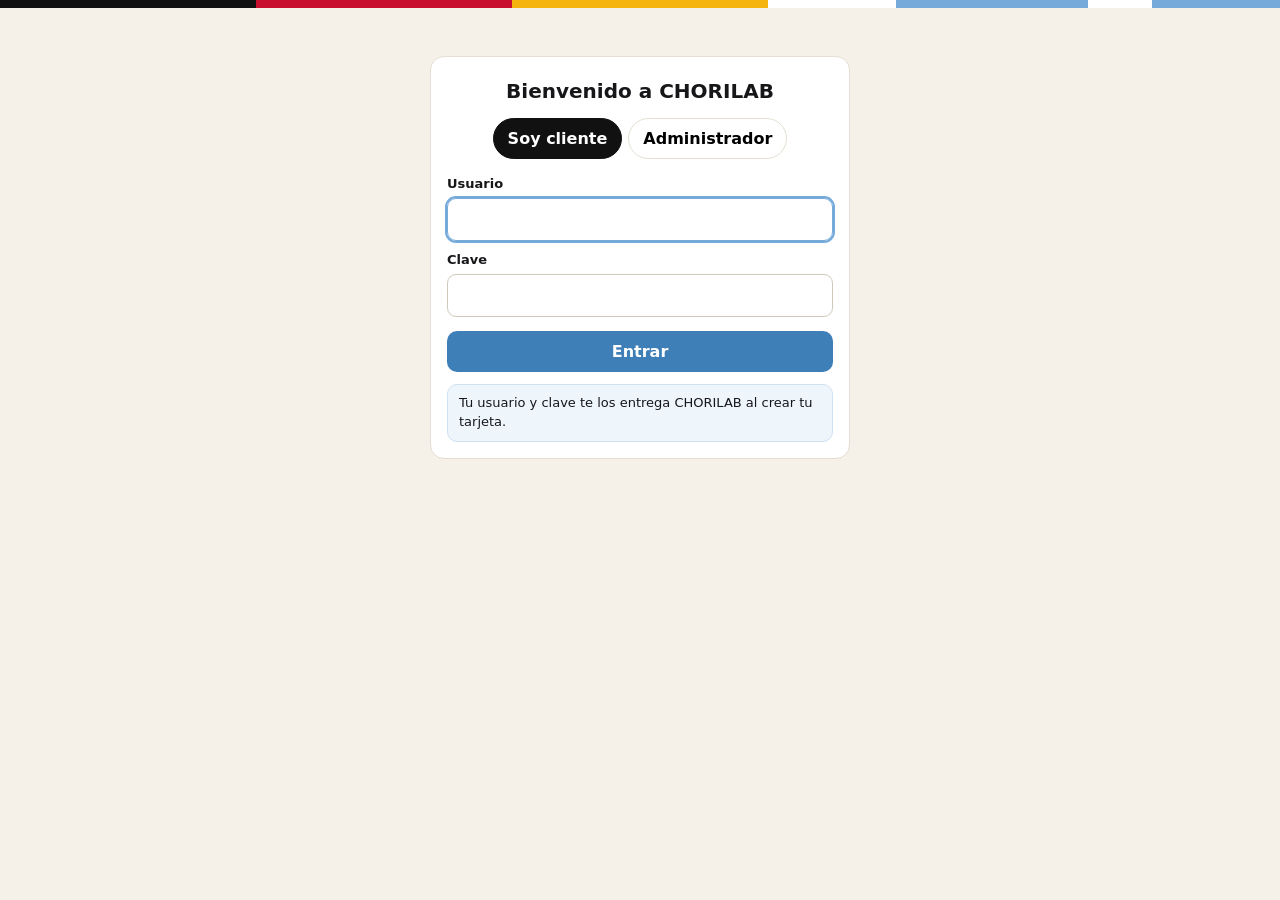
==== index.html @ ae40344a "Add files via upload" ====
<!doctype html>
<html lang="es">
<head>
<meta charset="utf-8">
<meta name="viewport" content="width=device-width,initial-scale=1">
<title>CHORILAB · Tarjetas de regalo</title>
<style>
:root{--ink:#17171a;--bg:#f5f1e8;--paper:#fff;--celeste:#75aadb;--celeste-d:#3f7fb8;--gold:#f6b40e;--red:#c8102e;--black:#111;--ok:#1f8a4c;--muted:#6b6b72;--line:#e4dfd2;--r:14px}
*{box-sizing:border-box}
body{margin:0;font-family:system-ui,-apple-system,"Segoe UI",Roboto,sans-serif;background:var(--bg);color:var(--ink);line-height:1.45}
button,input,select,textarea{font:inherit}
.flag{height:8px;background:linear-gradient(90deg,var(--black) 0 20%,var(--red) 20% 40%,var(--gold) 40% 60%,#fff 60% 70%,var(--celeste) 70% 85%,#fff 85% 90%,var(--celeste) 90%)}
header.top{background:var(--black);color:#fff;display:flex;align-items:center;justify-content:space-between;padding:12px 18px;gap:10px;flex-wrap:wrap}
header.top .brand{font-weight:800;letter-spacing:.06em}
header.top .brand small{display:block;font-weight:500;letter-spacing:0;color:#bbb;font-size:12px}
header.top .who{display:flex;align-items:center;gap:10px;font-size:14px}
main{max-width:1000px;margin:0 auto;padding:18px}
h2{margin:.2em 0 .6em;font-size:20px}h3{margin:.2em 0}
.card{background:var(--paper);border:1px solid var(--line);border-radius:var(--r);padding:16px;margin-bottom:16px}
.grid{display:grid;gap:14px}
.g2{grid-template-columns:repeat(auto-fit,minmax(260px,1fr))}
.g4{grid-template-columns:repeat(auto-fit,minmax(170px,1fr))}
.stat{background:var(--paper);border:1px solid var(--line);border-radius:var(--r);padding:14px}
.stat b{display:block;font-size:22px}.stat span{color:var(--muted);font-size:13px}
.btn{border:0;border-radius:10px;padding:9px 14px;cursor:pointer;font-weight:600;background:var(--black);color:#fff}
.btn:hover{opacity:.88}
.btn.cel{background:var(--celeste-d)}.btn.gold{background:var(--gold);color:#222}.btn.red{background:var(--red)}.btn.ok{background:var(--ok)}
.btn.ghost{background:transparent;color:var(--ink);border:1px solid var(--line)}
.btn.sm{padding:5px 9px;font-size:13px}
.tabs{display:flex;gap:6px;flex-wrap:wrap;margin-bottom:16px}
.tabs button{border:1px solid var(--line);background:var(--paper);padding:8px 14px;border-radius:999px;cursor:pointer;font-weight:600}
.tabs button.on{background:var(--black);color:#fff;border-color:var(--black)}
label{display:block;font-size:13px;font-weight:600;margin:10px 0 4px}
input,select,textarea{width:100%;padding:9px 10px;border:1px solid #cfc9ba;border-radius:9px;background:#fff}
input:focus,select:focus,textarea:focus{outline:2px solid var(--celeste);border-color:var(--celeste)}
.row{display:flex;gap:10px;flex-wrap:wrap;align-items:flex-end}.row>*{flex:1 1 150px}
.row .fit{flex:0 0 auto}
table{width:100%;border-collapse:collapse;font-size:14px}
th,td{text-align:left;padding:8px 6px;border-bottom:1px solid var(--line);vertical-align:middle}
th{font-size:12px;text-transform:uppercase;letter-spacing:.04em;color:var(--muted)}
.tw{overflow-x:auto}
.badge{display:inline-block;padding:2px 9px;border-radius:999px;font-size:12px;font-weight:700}
.b-pendiente{background:#fff1c9;color:#7a5600}.b-confirmada{background:#d7f3e1;color:#146534}
.b-rechazada,.b-anulada{background:#f6d6db;color:#8f0c20}
.b-recharge{background:#dcebf8;color:#235a8a}.b-use{background:#ececec;color:#333}
.pos{color:var(--ok);font-weight:700}.neg{color:var(--red);font-weight:700}
.muted{color:var(--muted);font-size:13px}
.empty{padding:18px;text-align:center;color:var(--muted)}
/* tarjeta */
.gcard{position:relative;border-radius:18px;padding:20px 22px 18px 34px;color:#fff;max-width:420px;min-height:210px;background:radial-gradient(circle at 85% 15%,rgba(246,180,14,.35),transparent 40%),linear-gradient(135deg,#161619,#2b2b31);overflow:hidden;box-shadow:0 10px 26px rgba(0,0,0,.25)}
.gcard:before{content:"";position:absolute;left:0;top:0;bottom:0;width:12px;background:linear-gradient(var(--black) 0 20%,var(--red) 20% 40%,var(--gold) 40% 60%,var(--celeste) 60% 80%,#fff 80%)}
.gcard .t{display:flex;justify-content:space-between;align-items:baseline}
.gcard .t b{letter-spacing:.12em}.gcard .t span{font-size:12px;color:#ccc}
.gcard .bal{font-size:34px;font-weight:800;margin:28px 0 6px}
.gcard .lbl{font-size:11px;color:#bbb;text-transform:uppercase;letter-spacing:.08em}
.gcard .num{font-family:ui-monospace,Menlo,monospace;letter-spacing:.14em;margin-top:14px}
.gcard .nm{margin-top:4px;color:#e6e6e6}
/* login */
.login{max-width:420px;margin:30px auto}
.login .tabs{justify-content:center}
.hint{background:#eef5fb;border:1px solid #cfe2f3;border-radius:10px;padding:9px 11px;font-size:13px;margin-top:12px}
/* modal */
.ov{position:fixed;inset:0;background:rgba(0,0,0,.55);display:flex;align-items:flex-start;justify-content:center;padding:20px;overflow:auto;z-index:20}
.md{background:#fff;border-radius:16px;max-width:560px;width:100%;padding:18px;margin:auto}
.mh{display:flex;justify-content:space-between;align-items:center;margin-bottom:6px}
.x{border:0;background:transparent;font-size:18px;cursor:pointer}
.chips{display:flex;gap:6px;flex-wrap:wrap;margin-top:6px}
.radio{display:flex;gap:10px;flex-wrap:wrap}
.radio label{flex:1 1 140px;border:1px solid #cfc9ba;border-radius:10px;padding:10px;margin:0;cursor:pointer;display:flex;gap:8px;align-items:center;font-weight:600}
.radio input{width:auto}
.prow{display:flex;align-items:center;gap:10px;padding:6px 0;border-bottom:1px dashed var(--line)}
.prow .n{flex:1}.prow input{width:70px}
.total{font-size:20px;font-weight:800;text-align:right;margin-top:10px}
.cat{font-weight:800;margin:12px 0 2px;color:var(--celeste-d);font-size:13px;text-transform:uppercase;letter-spacing:.05em}
#toast{position:fixed;bottom:18px;left:50%;transform:translateX(-50%);background:#111;color:#fff;padding:10px 16px;border-radius:10px;opacity:0;pointer-events:none;transition:.25s;z-index:40;max-width:90%}
#toast.show{opacity:1}
.pend{border-left:6px solid var(--gold)}
@media(max-width:600px){main{padding:12px}.gcard .bal{font-size:28px}}
</style>
</head>
<body>
<div class="flag"></div>
<div id="app"></div>
<div id="modal"></div>
<div id="toast"></div>

<script>
/* ===================== Utilidades ===================== */
const KEY = 'chorilab_giftcards_v1';
const $ = (s, r = document) => r.querySelector(s);
const esc = s => String(s ?? '').replace(/[&<>"']/g, c => ({'&':'&amp;','<':'&lt;','>':'&gt;','"':'&quot;',"'":'&#39;'}[c]));
const COP = n => new Intl.NumberFormat('es-CO', {style:'currency', currency:'COP', maximumFractionDigits:0}).format(n || 0);
const fdate = t => new Date(t).toLocaleString('es-CO', {dateStyle:'medium', timeStyle:'short'});
const uid = () => Math.random().toString(36).slice(2, 10);
const hash = s => { // hash simple (demo, sin servidor)
  let h1 = 0xdeadbeef, h2 = 0x41c6ce57; const t = 'chl|' + s;
  for (let i = 0; i < t.length; i++) { const c = t.charCodeAt(i); h1 = Math.imul(h1 ^ c, 2654435761); h2 = Math.imul(h2 ^ c, 1597334677); }
  h1 = Math.imul(h1 ^ (h1 >>> 16), 2246822507) ^ Math.imul(h2 ^ (h2 >>> 13), 3266489909);
  h2 = Math.imul(h2 ^ (h2 >>> 16), 2246822507) ^ Math.imul(h1 ^ (h1 >>> 13), 3266489909);
  return (4294967296 * (2097151 & h2) + (h1 >>> 0)).toString(36);
};
function toast(m) { const t = $('#toast'); t.textContent = m; t.classList.add('show'); clearTimeout(toast.t); toast.t = setTimeout(() => t.classList.remove('show'), 2800); }

/* ===================== Datos ===================== */
const defaults = () => ({
  settings: {
    admin: {user:'admin', pass: hash('admin123')},
    bank: 'Transferencia a Nequi / Bancolombia: (escribe aquí tus datos de pago)',
    cash: 'Pago en efectivo directamente en CHORILAB.'
  },
  products: [
    {id:'c4', cat:'Combos para la casa', name:'Choripán x4', price:30000},
    {id:'c6', cat:'Combos para la casa', name:'Choripán x6', price:45000},
    {id:'r1', cat:'Combos en el restaurante', name:'Combo Personal', price:18000},
    {id:'r2', cat:'Combos en el restaurante', name:'Combo Pareja', price:34000},
    {id:'r3', cat:'Combos en el restaurante', name:'Combo Trío', price:48000},
    {id:'r4', cat:'Combos en el restaurante', name:'Combo Parche', price:80000},
    {id:'r5', cat:'Combos en el restaurante', name:'Combo Familiar', price:110000},
    {id:'b1', cat:'Bebidas', name:'Gaseosa', price:5000},
    {id:'b2', cat:'Bebidas', name:'Jugo natural', price:7000},
    {id:'b3', cat:'Bebidas', name:'Cerveza', price:8000}
  ],
  clients: [],
  tx: []
});
let db;
function load() { try { db = JSON.parse(localStorage.getItem(KEY)) || defaults(); } catch (e) { db = defaults(); } }
function save() { try { localStorage.setItem(KEY, JSON.stringify(db)); } catch (e) { toast('No se pudo guardar en este navegador'); } }
load();

const ui = { session: null, loginRole: 'client', tab: 'resumen', filter: 'todas', q: '' };
try { ui.session = JSON.parse(sessionStorage.getItem('chorilab_sess')); } catch (e) {}

/* ===================== Lógica ===================== */
const client = id => db.clients.find(c => c.id === id);
const balance = id => db.tx.filter(t => t.clientId === id && t.status === 'confirmada').reduce((s, t) => s + (t.type === 'recharge' ? t.amount : -t.amount), 0);
const reserved = id => db.tx.filter(t => t.clientId === id && t.status === 'pendiente' && t.type === 'use').reduce((s, t) => s + t.amount, 0);
const pending = id => db.tx.filter(t => t.clientId === id && t.status === 'pendiente');
const methodName = m => m === 'transferencia' ? 'Transferencia' : m === 'efectivo' ? 'Efectivo' : '—';
function newCardNo() {
  let n; do { n = 'CHOR-' + [0,1,2].map(() => String(Math.floor(Math.random() * 10000)).padStart(4, '0')).join('-'); } while (db.clients.some(c => c.cardNo === n));
  return n;
}

/* ===================== Vistas ===================== */
function render() {
  const s = ui.session;
  if (s && s.role === 'client' && !client(s.id)) { ui.session = null; sessionStorage.removeItem('chorilab_sess'); }
  const v = !ui.session ? loginView() : ui.session.role === 'admin' ? adminView() : clientView();
  $('#app').innerHTML = v;
}

function topbar(label) {
  return `<header class="top"><div class="brand">🌭 CHORILAB<small>Tarjetas de regalo</small></div>
  <div class="who"><span>${esc(label)}</span><button class="btn ghost sm" style="color:#fff;border-color:#555" data-act="logout">Salir</button></div></header>`;
}

function loginView() {
  const r = ui.loginRole;
  return `<main><div class="login card">
    <h2 style="text-align:center">Bienvenido a CHORILAB</h2>
    <div class="tabs"><button class="${r==='client'?'on':''}" data-act="loginrole" data-v="client">Soy cliente</button>
    <button class="${r==='admin'?'on':''}" data-act="loginrole" data-v="admin">Administrador</button></div>
    <form data-form="login">
      <label>Usuario</label><input name="user" autocomplete="username" required autofocus>
      <label>Clave</label><input name="pass" type="password" autocomplete="current-password" required>
      <button class="btn cel" style="width:100%;margin-top:14px">Entrar</button>
    </form>
    <div class="hint">${r==='admin'
      ? 'Primer uso: usuario <b>admin</b> · clave <b>admin123</b>. Cámbiala en Ajustes.'
      : 'Tu usuario y clave te los entrega CHORILAB al crear tu tarjeta.'}</div>
  </div></main>`;
}

/* ---------- Admin ---------- */
function adminView() {
  const tabs = [['resumen','Resumen'],['clientes','Clientes'],['movimientos','Movimientos'],['productos','Productos'],['ajustes','Ajustes']];
  let body = '';
  if (ui.tab === 'resumen') body = adminResumen();
  if (ui.tab === 'clientes') body = adminClientes();
  if (ui.tab === 'movimientos') body = adminMov();
  if (ui.tab === 'productos') body = adminProductos();
  if (ui.tab === 'ajustes') body = adminAjustes();
  return topbar('Administrador') + `<main>
    <div class="tabs">${tabs.map(([k, l]) => `<button class="${ui.tab===k?'on':''}" data-act="tab" data-v="${k}">${l}</button>`).join('')}</div>${body}</main>`;
}

function adminResumen() {
  const conf = db.tx.filter(t => t.status === 'confirmada');
  const rec = conf.filter(t => t.type === 'recharge').reduce((s, t) => s + t.amount, 0);
  const use = conf.filter(t => t.type === 'use').reduce((s, t) => s + t.amount, 0);
  const pend = db.tx.filter(t => t.status === 'pendiente').length;
  const tr = conf.filter(t => t.type === 'recharge' && t.method === 'transferencia').reduce((s, t) => s + t.amount, 0);
  const ef = rec - tr;
  const latest = [...db.tx].sort((a, b) => b.created - a.created).slice(0, 6);
  return `<div class="grid g4" style="margin-bottom:16px">
    <div class="stat"><span>Clientes</span><b>${db.clients.length}</b></div>
    <div class="stat"><span>Saldo total en tarjetas</span><b>${COP(rec - use)}</b></div>
    <div class="stat"><span>Recargas confirmadas</span><b>${COP(rec)}</b><span>Transf. ${COP(tr)} · Efectivo ${COP(ef)}</span></div>
    <div class="stat"><span>Consumos confirmados</span><b>${COP(use)}</b></div>
    <div class="stat"><span>Esperando confirmación</span><b>${pend}</b></div></div>
    <div class="card"><h3>Últimos movimientos</h3>${txTable(latest, 'admin')}</div>`;
}

function adminClientes() {
  const q = ui.q.toLowerCase();
  const list = db.clients.filter(c => !q || (c.name + c.user + c.phone + c.cardNo).toLowerCase().includes(q));
  return `<div class="card"><h3>Crear cliente</h3>
    <form data-form="newclient"><div class="row">
      <div><label>Nombre completo</label><input name="name" required></div>
      <div><label>Teléfono</label><input name="phone" inputmode="tel"></div></div>
      <div class="row"><div><label>Usuario</label><input name="user" required autocomplete="off"></div>
      <div><label>Clave inicial (mín. 4)</label><input name="pass" required minlength="4" autocomplete="off"></div>
      <div class="fit"><button class="btn gold">Crear tarjeta</button></div></div></form></div>
    <div class="card"><div class="row" style="margin-bottom:8px"><h3 style="flex:2">Clientes (${list.length})</h3>
      <input data-search placeholder="Buscar por nombre, usuario o tarjeta" value="${esc(ui.q)}"></div>
      ${list.length ? `<div class="tw"><table><thead><tr><th>Cliente</th><th>Tarjeta</th><th>Saldo</th><th>Pend.</th><th></th></tr></thead><tbody>
      ${list.map(c => `<tr><td><b>${esc(c.name)}</b><br><span class="muted">@${esc(c.user)} ${c.phone ? '· ' + esc(c.phone) : ''}</span></td>
        <td class="muted">${c.cardNo}</td><td><b>${COP(balance(c.id))}</b></td><td>${pending(c.id).length}</td>
        <td style="white-space:nowrap"><button class="btn sm ok" data-act="recharge" data-id="${c.id}">Recargar</button>
        <button class="btn sm cel" data-act="use" data-id="${c.id}">Consumo</button>
        <button class="btn sm ghost" data-act="detail" data-id="${c.id}">Ver</button>
        <button class="btn sm ghost" data-act="delclient" data-id="${c.id}">🗑</button></td></tr>`).join('')}
      </tbody></table></div>` : '<div class="empty">Aún no hay clientes.</div>'}</div>`;
}

function adminMov() {
  const list = db.tx.filter(t => ui.filter === 'todas' || t.status === ui.filter).sort((a, b) => b.created - a.created);
  return `<div class="card"><div class="row" style="margin-bottom:8px"><h3 style="flex:2">Movimientos</h3>
    <select data-filter>${['todas','pendiente','confirmada','rechazada','anulada'].map(s => `<option value="${s}" ${ui.filter===s?'selected':''}>${s[0].toUpperCase()+s.slice(1)}</option>`).join('')}</select></div>
    ${txTable(list, 'admin')}</div>`;
}

function adminProductos() {
  const cats = [...new Set(db.products.map(p => p.cat))];
  return `<div class="card"><h3>Productos de CHORILAB</h3>
    <p class="muted">Estos productos se usan al registrar consumos. Ajusta nombres y precios cuando lo necesites.</p>
    ${db.products.map(p => `<form data-form="prod" data-id="${p.id}" class="row" style="margin-bottom:6px">
      <div><input name="cat" value="${esc(p.cat)}" list="cats" aria-label="Categoría"></div>
      <div style="flex:2"><input name="name" value="${esc(p.name)}" required aria-label="Nombre"></div>
      <div><input name="price" type="number" min="0" step="500" value="${p.price}" required aria-label="Precio"></div>
      <div class="fit"><button class="btn sm cel">Guardar</button> <button type="button" class="btn sm ghost" data-act="delprod" data-id="${p.id}">🗑</button></div></form>`).join('')}
    <datalist id="cats">${cats.map(c => `<option value="${esc(c)}">`).join('')}</datalist></div>
    <div class="card"><h3>Agregar producto</h3><form data-form="newprod" class="row">
      <div><label>Categoría</label><input name="cat" list="cats" required></div>
      <div style="flex:2"><label>Nombre</label><input name="name" required></div>
      <div><label>Precio</label><input name="price" type="number" min="0" step="500" required></div>
      <div class="fit"><button class="btn gold">Agregar</button></div></form></div>`;
}

function adminAjustes() {
  return `<div class="card"><h3>Métodos de pago</h3><form data-form="settings">
      <label>Instrucciones de transferencia (se muestran al recargar)</label><textarea name="bank" rows="2">${esc(db.settings.bank)}</textarea>
      <label>Instrucciones de efectivo</label><textarea name="cash" rows="2">${esc(db.settings.cash)}</textarea>
      <button class="btn cel" style="margin-top:10px">Guardar</button></form></div>
    <div class="card"><h3>Clave de administrador</h3><form data-form="adminpass" class="row">
      <div><label>Clave actual</label><input type="password" name="old" required></div>
      <div><label>Nueva clave (mín. 4)</label><input type="password" name="new" minlength="4" required></div>
      <div class="fit"><button class="btn cel">Cambiar</button></div></form></div>
    <div class="card"><h3>Copia de seguridad</h3>
      <p class="muted">Los datos viven en este navegador. Descarga una copia con frecuencia.</p>
      <button class="btn gold" data-act="export">Descargar copia</button>
      <label class="btn ghost" style="display:inline-block;margin:0 0 0 6px;cursor:pointer">Restaurar copia<input type="file" accept=".json" data-import hidden></label></div>`;
}

/* ---------- Cliente ---------- */
function cardHTML(c) {
  return `<div class="gcard"><div class="t"><b>CHORILAB</b><span>Tarjeta de regalo</span></div>
    <div class="lbl" style="margin-top:22px">Saldo disponible</div><div class="bal" style="margin-top:2px">${COP(balance(c.id))}</div>
    <div class="num">${c.cardNo}</div><div class="nm">${esc(c.name)}</div></div>`;
}
function clientView() {
  const c = client(ui.session.id);
  const pend = pending(c.id);
  const hist = db.tx.filter(t => t.clientId === c.id && t.status !== 'pendiente').sort((a, b) => b.created - a.created);
  return topbar(c.name) + `<main><div class="grid g2" style="align-items:start">
    <div>${cardHTML(c)}${reserved(c.id) ? `<p class="muted">Hay ${COP(reserved(c.id))} pendientes de confirmar en consumos.</p>` : ''}</div>
    <div class="card"><h3>Por confirmar (${pend.length})</h3>
      <p class="muted">Cada recarga y cada uso de tu tarjeta necesita tu confirmación.</p>
      ${pend.length ? pend.map(t => `<div class="card pend" style="margin:8px 0;padding:12px">
        <div><span class="badge b-${t.type}">${t.type==='recharge'?'Recarga':'Consumo'}</span> <b>${COP(t.amount)}</b></div>
        <div class="muted">${fdate(t.created)}${t.type==='recharge' ? ' · ' + methodName(t.method) + (t.ref ? ' · Ref: ' + esc(t.ref) : '') : ''}</div>
        ${t.items ? `<div class="muted">${t.items.map(i => `${i.qty}× ${esc(i.name)}`).join(', ')}</div>` : ''}
        ${t.note ? `<div class="muted">Nota: ${esc(t.note)}</div>` : ''}
        <div style="margin-top:8px"><button class="btn sm ok" data-act="confirm" data-id="${t.id}">Revisar y confirmar</button></div></div>`).join('') : '<div class="empty">Nada pendiente ✅</div>'}</div></div>
    <div class="card"><h3>Mi historial</h3>${txTable(hist, 'client')}</div>
    <div class="card"><h3>Cambiar mi clave</h3><form data-form="clientpass" class="row">
      <div><label>Clave actual</label><input type="password" name="old" required></div>
      <div><label>Nueva clave (mín. 4)</label><input type="password" name="new" minlength="4" required></div>
      <div class="fit"><button class="btn cel">Cambiar</button></div></form></div></main>`;
}

/* ---------- Tabla de movimientos ---------- */
function txTable(list, role) {
  if (!list.length) return '<div class="empty">Sin movimientos.</div>';
  return `<div class="tw"><table><thead><tr><th>Fecha</th>${role==='admin'?'<th>Cliente</th>':''}<th>Tipo</th><th>Detalle</th><th>Monto</th><th>Estado</th>${role==='admin'?'<th></th>':''}</tr></thead><tbody>
  ${list.map(t => {
    const c = client(t.clientId);
    const det = t.type === 'recharge' ? methodName(t.method) + (t.ref ? ' · Ref: ' + esc(t.ref) : '') : (t.items || []).map(i => `${i.qty}× ${esc(i.name)}`).join(', ');
    return `<tr><td class="muted">${fdate(t.created)}</td>${role==='admin'?`<td>${c ? esc(c.name) : '<i>eliminado</i>'}</td>`:''}
      <td><span class="badge b-${t.type}">${t.type==='recharge'?'Recarga':'Consumo'}</span></td>
      <td class="muted">${det}${t.note ? '<br>' + esc(t.note) : ''}</td>
      <td class="${t.type==='recharge'?'pos':'neg'}">${t.type==='recharge'?'+':'−'}${COP(t.amount)}</td>
      <td><span class="badge b-${t.status}">${t.status}</span></td>
      ${role==='admin'?`<td>${t.status==='pendiente'?`<button class="btn sm ghost" data-act="cancel" data-id="${t.id}">Anular</button>`:''}</td>`:''}</tr>`;
  }).join('')}</tbody></table></div>`;
}

/* ===================== Modales ===================== */
function modal(title, body) {
  $('#modal').innerHTML = `<div class="ov"><div class="md" role="dialog" aria-modal="true"><div class="mh"><h3>${title}</h3><button class="x" data-act="close" aria-label="Cerrar">✕</button></div>${body}</div></div>`;
}
const closeModal = () => { $('#modal').innerHTML = ''; };

function openRecharge(id) {
  const c = client(id);
  modal('Recargar a ' + esc(c.name), `<form data-form="recharge" data-id="${id}">
    <label>Monto de la recarga (COP)</label><input name="amount" type="number" min="1000" step="500" required>
    <div class="chips">${[20000,50000,100000,200000].map(v => `<button type="button" class="btn sm ghost" data-act="amt" data-v="${v}">${COP(v)}</button>`).join('')}</div>
    <label>Método de pago</label>
    <div class="radio"><label><input type="radio" name="method" value="efectivo" checked> 💵 Efectivo</label>
    <label><input type="radio" name="method" value="transferencia"> 🏦 Transferencia</label></div>
    <div class="hint" id="payhint">${esc(db.settings.cash)}</div>
    <div id="refbox" hidden><label>Referencia / comprobante de la transferencia</label><input name="ref"></div>
    <label>Nota (opcional)</label><input name="note">
    <p class="muted">El saldo se acredita cuando el cliente confirme la recarga desde su cuenta.</p>
    <button class="btn ok" style="width:100%">Enviar recarga al cliente</button></form>`);
}

function openUse(id) {
  const c = client(id);
  const avail = balance(id) - reserved(id);
  const cats = [...new Set(db.products.map(p => p.cat))];
  modal('Consumo de ' + esc(c.name), `<form data-form="use" data-id="${id}">
    <div class="hint">Saldo disponible: <b>${COP(avail)}</b></div>
    ${cats.map(cat => `<div class="cat">${esc(cat)}</div>${db.products.filter(p => p.cat === cat).map(p =>
      `<div class="prow"><div class="n">${esc(p.name)}<div class="muted">${COP(p.price)}</div></div>
      <input class="qty" type="number" min="0" value="0" name="q_${p.id}" data-price="${p.price}" aria-label="Cantidad ${esc(p.name)}"></div>`).join('')}`).join('')}
    <label>Nota (opcional, ej. mesa o pedido)</label><input name="note">
    <div class="total">Total: <span id="tot">${COP(0)}</span></div>
    <p class="muted">El descuento se aplica cuando el cliente confirme el uso desde su cuenta.</p>
    <button class="btn cel" style="width:100%">Enviar consumo al cliente</button></form>`);
}

function openDetail(id) {
  const c = client(id);
  const list = db.tx.filter(t => t.clientId === id).sort((a, b) => b.created - a.created);
  modal(esc(c.name), `${cardHTML(c)}<p class="muted">Usuario: @${esc(c.user)} ${c.phone ? '· Tel: ' + esc(c.phone) : ''}</p>
    <div style="margin-top:8px">${txTable(list, 'client')}</div>
    <form data-form="resetpass" data-id="${id}" class="row" style="margin-top:10px"><div><label>Restablecer clave del cliente</label><input name="new" minlength="4" required placeholder="Nueva clave"></div>
    <div class="fit"><button class="btn sm cel">Guardar</button></div></form>`);
}

function openConfirm(id) {
  const t = db.tx.find(x => x.id === id);
  if (!t || t.status !== 'pendiente') return;
  modal(t.type === 'recharge' ? 'Confirmar recarga' : 'Confirmar uso de tu tarjeta', `<form data-form="confirm" data-id="${id}">
    <div class="total" style="text-align:left">${t.type==='recharge'?'+':'−'}${COP(t.amount)}</div>
    <p class="muted">${t.type==='recharge' ? 'Método: ' + methodName(t.method) + (t.ref ? ' · Ref: ' + esc(t.ref) : '') : (t.items || []).map(i => `${i.qty}× ${esc(i.name)}`).join(', ')}</p>
    ${t.note ? `<p class="muted">Nota: ${esc(t.note)}</p>` : ''}
    <label>Escribe tu clave para confirmar</label><input type="password" name="pass" autocomplete="current-password">
    <div class="row" style="margin-top:12px"><button class="btn ok">Confirmar</button>
    <button type="button" class="btn red" data-act="reject" data-id="${id}">Rechazar</button></div></form>`);
}

/* ===================== Formularios ===================== */
const forms = {
  login(f, d) {
    const user = d.get('user').trim().toLowerCase(), pass = d.get('pass');
    if (ui.loginRole === 'admin') {
      if (user === db.settings.admin.user.toLowerCase() && hash(pass) === db.settings.admin.pass) ui.session = {role:'admin'};
      else return toast('Usuario o clave de administrador incorrectos');
    } else {
      const c = db.clients.find(x => x.user.toLowerCase() === user && x.pass === hash(pass));
      if (!c) return toast('Usuario o clave incorrectos');
      ui.session = {role:'client', id:c.id};
    }
    sessionStorage.setItem('chorilab_sess', JSON.stringify(ui.session));
    ui.tab = 'resumen'; render();
  },
  newclient(f, d) {
    const user = d.get('user').trim();
    if (db.clients.some(c => c.user.toLowerCase() === user.toLowerCase()) || user.toLowerCase() === db.settings.admin.user.toLowerCase()) return toast('Ese usuario ya existe');
    if (d.get('pass').length < 4) return toast('La clave debe tener al menos 4 caracteres');
    db.clients.push({id:uid(), name:d.get('name').trim(), phone:d.get('phone').trim(), user, pass:hash(d.get('pass')), cardNo:newCardNo(), created:Date.now()});
    save(); render(); toast('Cliente creado. Entrégale su usuario y clave.');
  },
  recharge(f, d) {
    const amount = Math.round(+d.get('amount'));
    if (!(amount > 0)) return toast('Monto inválido');
    const method = d.get('method');
    if (method === 'transferencia' && !d.get('ref').trim()) return toast('Indica la referencia de la transferencia');
    db.tx.push({id:uid(), clientId:f.dataset.id, type:'recharge', amount, method, ref:d.get('ref').trim(), note:d.get('note').trim(), status:'pendiente', created:Date.now()});
    save(); closeModal(); render(); toast('Recarga enviada: queda pendiente de confirmación del cliente');
  },
  use(f, d) {
    const id = f.dataset.id; const items = []; let total = 0;
    db.products.forEach(p => { const q = Math.floor(+d.get('q_' + p.id) || 0); if (q > 0) { items.push({id:p.id, name:p.name, qty:q, price:p.price}); total += q * p.price; } });
    if (!items.length) return toast('Selecciona al menos un producto');
    if (total > balance(id) - reserved(id)) return toast('Saldo insuficiente para este consumo');
    db.tx.push({id:uid(), clientId:id, type:'use', amount:total, items, note:d.get('note').trim(), status:'pendiente', created:Date.now()});
    save(); closeModal(); render(); toast('Consumo enviado: queda pendiente de confirmación del cliente');
  },
  confirm(f, d) {
    const t = db.tx.find(x => x.id === f.dataset.id), c = t && client(t.clientId);
    if (!t || t.status !== 'pendiente') return toast('Este movimiento ya no está pendiente');
    if (hash(d.get('pass') || '') !== c.pass) return toast('Clave incorrecta');
    if (t.type === 'use' && t.amount > balance(c.id)) return toast('Saldo insuficiente');
    t.status = 'confirmada'; t.resolved = Date.now(); save(); closeModal(); render(); toast('Movimiento confirmado ✅');
  },
  prod(f, d) {
    const p = db.products.find(x => x.id === f.dataset.id);
    p.cat = d.get('cat').trim(); p.name = d.get('name').trim(); p.price = Math.max(0, Math.round(+d.get('price')));
    save(); toast('Producto actualizado');
  },
  newprod(f, d) {
    db.products.push({id:uid(), cat:d.get('cat').trim(), name:d.get('name').trim(), price:Math.max(0, Math.round(+d.get('price')))});
    save(); render(); toast('Producto agregado');
  },
  settings(f, d) { db.settings.bank = d.get('bank').trim(); db.settings.cash = d.get('cash').trim(); save(); toast('Ajustes guardados'); },
  adminpass(f, d) {
    if (hash(d.get('old')) !== db.settings.admin.pass) return toast('La clave actual no coincide');
    db.settings.admin.pass = hash(d.get('new')); save(); f.reset(); toast('Clave actualizada');
  },
  clientpass(f, d) {
    const c = client(ui.session.id);
    if (hash(d.get('old')) !== c.pass) return toast('La clave actual no coincide');
    c.pass = hash(d.get('new')); save(); f.reset(); toast('Clave actualizada');
  },
  resetpass(f, d) { client(f.dataset.id).pass = hash(d.get('new')); save(); toast('Clave del cliente restablecida'); closeModal(); }
};

/* ===================== Eventos ===================== */
document.addEventListener('submit', e => {
  const f = e.target.closest('form[data-form]'); if (!f) return;
  e.preventDefault(); const fn = forms[f.dataset.form]; if (fn) fn(f, new FormData(f));
});

document.addEventListener('click', e => {
  if (e.target.classList.contains('ov')) return closeModal();
  const b = e.target.closest('[data-act]'); if (!b) return;
  const a = b.dataset.act, id = b.dataset.id;
  if (a === 'close') closeModal();
  else if (a === 'logout') { ui.session = null; sessionStorage.removeItem('chorilab_sess'); render(); }
  else if (a === 'loginrole') { ui.loginRole = b.dataset.v; render(); }
  else if (a === 'tab') { ui.tab = b.dataset.v; ui.q = ''; render(); }
  else if (a === 'recharge') openRecharge(id);
  else if (a === 'use') openUse(id);
  else if (a === 'detail') openDetail(id);
  else if (a === 'confirm') openConfirm(id);
  else if (a === 'amt') { const i = $('input[name=amount]'); if (i) i.value = b.dataset.v; }
  else if (a === 'reject') {
    const t = db.tx.find(x => x.id === id);
    if (t && t.status === 'pendiente') { t.status = 'rechazada'; t.resolved = Date.now(); save(); closeModal(); render(); toast('Movimiento rechazado'); }
  }
  else if (a === 'cancel') {
    const t = db.tx.find(x => x.id === id);
    if (t && t.status === 'pendiente' && confirm('¿Anular este movimiento pendiente?')) { t.status = 'anulada'; t.resolved = Date.now(); save(); render(); }
  }
  else if (a === 'delclient') {
    const c = client(id);
    if (confirm(`¿Eliminar a ${c.name}? Se borrarán también sus movimientos.`)) { db.clients = db.clients.filter(x => x.id !== id); db.tx = db.tx.filter(t => t.clientId !== id); save(); render(); }
  }
  else if (a === 'delprod') {
    if (confirm('¿Eliminar este producto?')) { db.products = db.products.filter(p => p.id !== id); save(); render(); }
  }
  else if (a === 'export') {
    const url = URL.createObjectURL(new Blob([JSON.stringify(db, null, 2)], {type:'application/json'}));
    const l = document.createElement('a'); l.href = url; l.download = 'chorilab-tarjetas-' + new Date().toISOString().slice(0, 10) + '.json'; l.click(); URL.revokeObjectURL(url);
  }
});

document.addEventListener('input', e => {
  const t = e.target;
  if (t.matches('[data-search]')) {
    ui.q = t.value; render(); const n = $('[data-search]'); n.focus(); n.setSelectionRange(n.value.length, n.value.length);
  }
  if (t.classList.contains('qty')) {
    let s = 0; document.querySelectorAll('.qty').forEach(i => s += (Math.floor(+i.value) || 0) * +i.dataset.price);
    $('#tot').textContent = COP(s);
  }
});

document.addEventListener('change', e => {
  const t = e.target;
  if (t.matches('[data-filter]')) { ui.filter = t.value; render(); }
  if (t.name === 'method') {
    const tr = t.value === 'transferencia';
    $('#refbox').hidden = !tr; $('#payhint').textContent = tr ? db.settings.bank : db.settings.cash;
    $('#refbox input').required = tr;
  }
  if (t.matches('[data-import]') && t.files[0]) {
    const r = new FileReader();
    r.onload = () => { try { const d = JSON.parse(r.result); if (!d.clients || !d.tx || !d.products || !d.settings) throw 0; if (confirm('Esto reemplazará los datos actuales. ¿Continuar?')) { db = d; save(); render(); toast('Copia restaurada'); } } catch (x) { toast('Archivo de copia no válido'); } };
    r.readAsText(t.files[0]);
  }
});

document.addEventListener('keydown', e => { if (e.key === 'Escape') closeModal(); });
render();
</script>
</body>
</html>
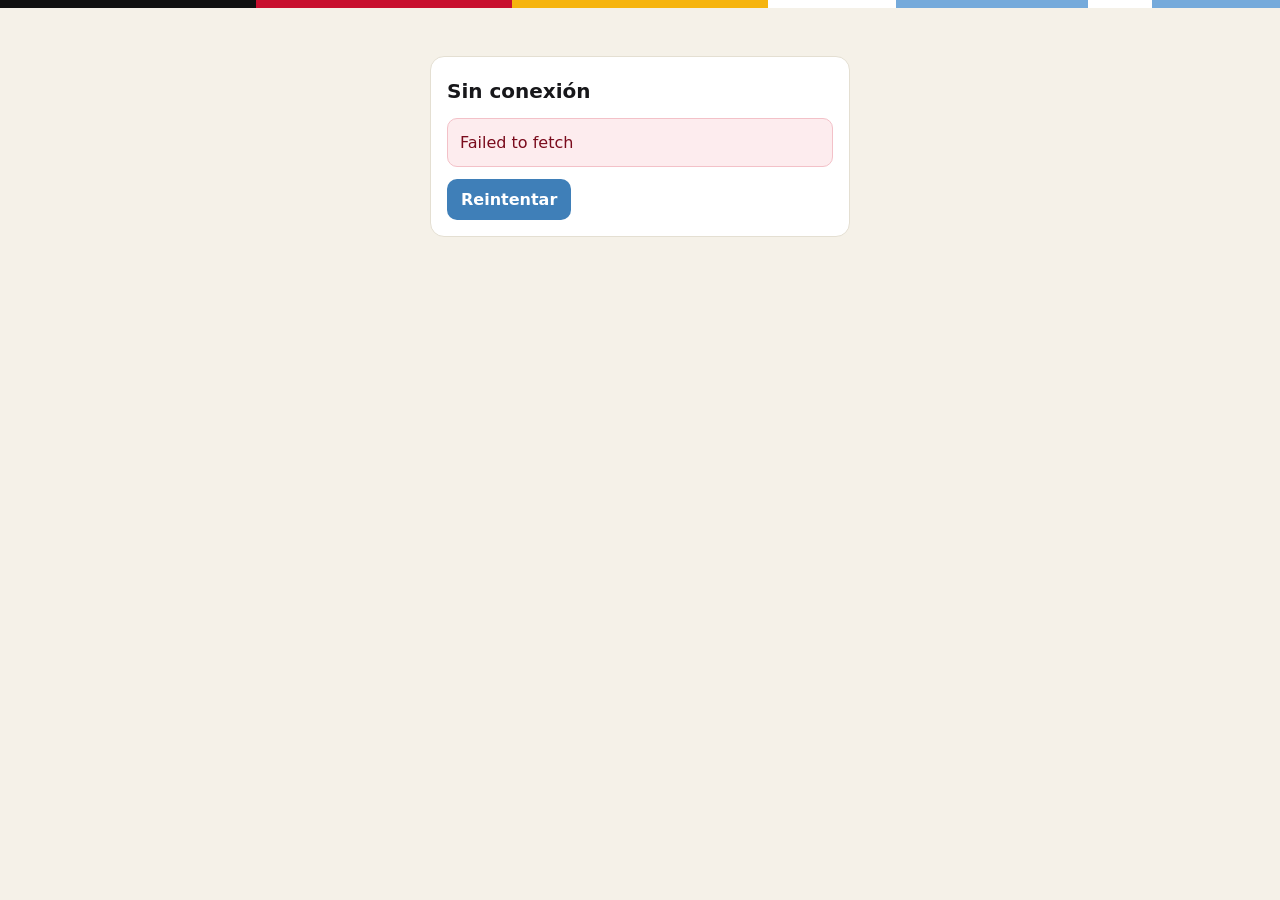
==== commit dd7b11d7: "Add files via upload" ====
--- a/index.html
+++ b/index.html
@@ -3,501 +3,17 @@
 <head>
 <meta charset="utf-8">
 <meta name="viewport" content="width=device-width,initial-scale=1">
+<meta http-equiv="Content-Security-Policy" content="default-src 'none'; script-src 'self'; style-src 'self' 'unsafe-inline'; connect-src https://*.supabase.co; img-src 'self' data:; base-uri 'none'; form-action 'none'">
+<meta name="referrer" content="no-referrer">
 <title>CHORILAB · Tarjetas de regalo</title>
-<style>
-:root{--ink:#17171a;--bg:#f5f1e8;--paper:#fff;--celeste:#75aadb;--celeste-d:#3f7fb8;--gold:#f6b40e;--red:#c8102e;--black:#111;--ok:#1f8a4c;--muted:#6b6b72;--line:#e4dfd2;--r:14px}
-*{box-sizing:border-box}
-body{margin:0;font-family:system-ui,-apple-system,"Segoe UI",Roboto,sans-serif;background:var(--bg);color:var(--ink);line-height:1.45}
-button,input,select,textarea{font:inherit}
-.flag{height:8px;background:linear-gradient(90deg,var(--black) 0 20%,var(--red) 20% 40%,var(--gold) 40% 60%,#fff 60% 70%,var(--celeste) 70% 85%,#fff 85% 90%,var(--celeste) 90%)}
-header.top{background:var(--black);color:#fff;display:flex;align-items:center;justify-content:space-between;padding:12px 18px;gap:10px;flex-wrap:wrap}
-header.top .brand{font-weight:800;letter-spacing:.06em}
-header.top .brand small{display:block;font-weight:500;letter-spacing:0;color:#bbb;font-size:12px}
-header.top .who{display:flex;align-items:center;gap:10px;font-size:14px}
-main{max-width:1000px;margin:0 auto;padding:18px}
-h2{margin:.2em 0 .6em;font-size:20px}h3{margin:.2em 0}
-.card{background:var(--paper);border:1px solid var(--line);border-radius:var(--r);padding:16px;margin-bottom:16px}
-.grid{display:grid;gap:14px}
-.g2{grid-template-columns:repeat(auto-fit,minmax(260px,1fr))}
-.g4{grid-template-columns:repeat(auto-fit,minmax(170px,1fr))}
-.stat{background:var(--paper);border:1px solid var(--line);border-radius:var(--r);padding:14px}
-.stat b{display:block;font-size:22px}.stat span{color:var(--muted);font-size:13px}
-.btn{border:0;border-radius:10px;padding:9px 14px;cursor:pointer;font-weight:600;background:var(--black);color:#fff}
-.btn:hover{opacity:.88}
-.btn.cel{background:var(--celeste-d)}.btn.gold{background:var(--gold);color:#222}.btn.red{background:var(--red)}.btn.ok{background:var(--ok)}
-.btn.ghost{background:transparent;color:var(--ink);border:1px solid var(--line)}
-.btn.sm{padding:5px 9px;font-size:13px}
-.tabs{display:flex;gap:6px;flex-wrap:wrap;margin-bottom:16px}
-.tabs button{border:1px solid var(--line);background:var(--paper);padding:8px 14px;border-radius:999px;cursor:pointer;font-weight:600}
-.tabs button.on{background:var(--black);color:#fff;border-color:var(--black)}
-label{display:block;font-size:13px;font-weight:600;margin:10px 0 4px}
-input,select,textarea{width:100%;padding:9px 10px;border:1px solid #cfc9ba;border-radius:9px;background:#fff}
-input:focus,select:focus,textarea:focus{outline:2px solid var(--celeste);border-color:var(--celeste)}
-.row{display:flex;gap:10px;flex-wrap:wrap;align-items:flex-end}.row>*{flex:1 1 150px}
-.row .fit{flex:0 0 auto}
-table{width:100%;border-collapse:collapse;font-size:14px}
-th,td{text-align:left;padding:8px 6px;border-bottom:1px solid var(--line);vertical-align:middle}
-th{font-size:12px;text-transform:uppercase;letter-spacing:.04em;color:var(--muted)}
-.tw{overflow-x:auto}
-.badge{display:inline-block;padding:2px 9px;border-radius:999px;font-size:12px;font-weight:700}
-.b-pendiente{background:#fff1c9;color:#7a5600}.b-confirmada{background:#d7f3e1;color:#146534}
-.b-rechazada,.b-anulada{background:#f6d6db;color:#8f0c20}
-.b-recharge{background:#dcebf8;color:#235a8a}.b-use{background:#ececec;color:#333}
-.pos{color:var(--ok);font-weight:700}.neg{color:var(--red);font-weight:700}
-.muted{color:var(--muted);font-size:13px}
-.empty{padding:18px;text-align:center;color:var(--muted)}
-/* tarjeta */
-.gcard{position:relative;border-radius:18px;padding:20px 22px 18px 34px;color:#fff;max-width:420px;min-height:210px;background:radial-gradient(circle at 85% 15%,rgba(246,180,14,.35),transparent 40%),linear-gradient(135deg,#161619,#2b2b31);overflow:hidden;box-shadow:0 10px 26px rgba(0,0,0,.25)}
-.gcard:before{content:"";position:absolute;left:0;top:0;bottom:0;width:12px;background:linear-gradient(var(--black) 0 20%,var(--red) 20% 40%,var(--gold) 40% 60%,var(--celeste) 60% 80%,#fff 80%)}
-.gcard .t{display:flex;justify-content:space-between;align-items:baseline}
-.gcard .t b{letter-spacing:.12em}.gcard .t span{font-size:12px;color:#ccc}
-.gcard .bal{font-size:34px;font-weight:800;margin:28px 0 6px}
-.gcard .lbl{font-size:11px;color:#bbb;text-transform:uppercase;letter-spacing:.08em}
-.gcard .num{font-family:ui-monospace,Menlo,monospace;letter-spacing:.14em;margin-top:14px}
-.gcard .nm{margin-top:4px;color:#e6e6e6}
-/* login */
-.login{max-width:420px;margin:30px auto}
-.login .tabs{justify-content:center}
-.hint{background:#eef5fb;border:1px solid #cfe2f3;border-radius:10px;padding:9px 11px;font-size:13px;margin-top:12px}
-/* modal */
-.ov{position:fixed;inset:0;background:rgba(0,0,0,.55);display:flex;align-items:flex-start;justify-content:center;padding:20px;overflow:auto;z-index:20}
-.md{background:#fff;border-radius:16px;max-width:560px;width:100%;padding:18px;margin:auto}
-.mh{display:flex;justify-content:space-between;align-items:center;margin-bottom:6px}
-.x{border:0;background:transparent;font-size:18px;cursor:pointer}
-.chips{display:flex;gap:6px;flex-wrap:wrap;margin-top:6px}
-.radio{display:flex;gap:10px;flex-wrap:wrap}
-.radio label{flex:1 1 140px;border:1px solid #cfc9ba;border-radius:10px;padding:10px;margin:0;cursor:pointer;display:flex;gap:8px;align-items:center;font-weight:600}
-.radio input{width:auto}
-.prow{display:flex;align-items:center;gap:10px;padding:6px 0;border-bottom:1px dashed var(--line)}
-.prow .n{flex:1}.prow input{width:70px}
-.total{font-size:20px;font-weight:800;text-align:right;margin-top:10px}
-.cat{font-weight:800;margin:12px 0 2px;color:var(--celeste-d);font-size:13px;text-transform:uppercase;letter-spacing:.05em}
-#toast{position:fixed;bottom:18px;left:50%;transform:translateX(-50%);background:#111;color:#fff;padding:10px 16px;border-radius:10px;opacity:0;pointer-events:none;transition:.25s;z-index:40;max-width:90%}
-#toast.show{opacity:1}
-.pend{border-left:6px solid var(--gold)}
-@media(max-width:600px){main{padding:12px}.gcard .bal{font-size:28px}}
-</style>
+<link rel="stylesheet" href="styles.css">
 </head>
 <body>
 <div class="flag"></div>
 <div id="app"></div>
 <div id="modal"></div>
 <div id="toast"></div>
-
-<script>
-/* ===================== Utilidades ===================== */
-const KEY = 'chorilab_giftcards_v1';
-const $ = (s, r = document) => r.querySelector(s);
-const esc = s => String(s ?? '').replace(/[&<>"']/g, c => ({'&':'&amp;','<':'&lt;','>':'&gt;','"':'&quot;',"'":'&#39;'}[c]));
-const COP = n => new Intl.NumberFormat('es-CO', {style:'currency', currency:'COP', maximumFractionDigits:0}).format(n || 0);
-const fdate = t => new Date(t).toLocaleString('es-CO', {dateStyle:'medium', timeStyle:'short'});
-const uid = () => Math.random().toString(36).slice(2, 10);
-const hash = s => { // hash simple (demo, sin servidor)
-  let h1 = 0xdeadbeef, h2 = 0x41c6ce57; const t = 'chl|' + s;
-  for (let i = 0; i < t.length; i++) { const c = t.charCodeAt(i); h1 = Math.imul(h1 ^ c, 2654435761); h2 = Math.imul(h2 ^ c, 1597334677); }
-  h1 = Math.imul(h1 ^ (h1 >>> 16), 2246822507) ^ Math.imul(h2 ^ (h2 >>> 13), 3266489909);
-  h2 = Math.imul(h2 ^ (h2 >>> 16), 2246822507) ^ Math.imul(h1 ^ (h1 >>> 13), 3266489909);
-  return (4294967296 * (2097151 & h2) + (h1 >>> 0)).toString(36);
-};
-function toast(m) { const t = $('#toast'); t.textContent = m; t.classList.add('show'); clearTimeout(toast.t); toast.t = setTimeout(() => t.classList.remove('show'), 2800); }
-
-/* ===================== Datos ===================== */
-const defaults = () => ({
-  settings: {
-    admin: {user:'admin', pass: hash('admin123')},
-    bank: 'Transferencia a Nequi / Bancolombia: (escribe aquí tus datos de pago)',
-    cash: 'Pago en efectivo directamente en CHORILAB.'
-  },
-  products: [
-    {id:'c4', cat:'Combos para la casa', name:'Choripán x4', price:30000},
-    {id:'c6', cat:'Combos para la casa', name:'Choripán x6', price:45000},
-    {id:'r1', cat:'Combos en el restaurante', name:'Combo Personal', price:18000},
-    {id:'r2', cat:'Combos en el restaurante', name:'Combo Pareja', price:34000},
-    {id:'r3', cat:'Combos en el restaurante', name:'Combo Trío', price:48000},
-    {id:'r4', cat:'Combos en el restaurante', name:'Combo Parche', price:80000},
-    {id:'r5', cat:'Combos en el restaurante', name:'Combo Familiar', price:110000},
-    {id:'b1', cat:'Bebidas', name:'Gaseosa', price:5000},
-    {id:'b2', cat:'Bebidas', name:'Jugo natural', price:7000},
-    {id:'b3', cat:'Bebidas', name:'Cerveza', price:8000}
-  ],
-  clients: [],
-  tx: []
-});
-let db;
-function load() { try { db = JSON.parse(localStorage.getItem(KEY)) || defaults(); } catch (e) { db = defaults(); } }
-function save() { try { localStorage.setItem(KEY, JSON.stringify(db)); } catch (e) { toast('No se pudo guardar en este navegador'); } }
-load();
-
-const ui = { session: null, loginRole: 'client', tab: 'resumen', filter: 'todas', q: '' };
-try { ui.session = JSON.parse(sessionStorage.getItem('chorilab_sess')); } catch (e) {}
-
-/* ===================== Lógica ===================== */
-const client = id => db.clients.find(c => c.id === id);
-const balance = id => db.tx.filter(t => t.clientId === id && t.status === 'confirmada').reduce((s, t) => s + (t.type === 'recharge' ? t.amount : -t.amount), 0);
-const reserved = id => db.tx.filter(t => t.clientId === id && t.status === 'pendiente' && t.type === 'use').reduce((s, t) => s + t.amount, 0);
-const pending = id => db.tx.filter(t => t.clientId === id && t.status === 'pendiente');
-const methodName = m => m === 'transferencia' ? 'Transferencia' : m === 'efectivo' ? 'Efectivo' : '—';
-function newCardNo() {
-  let n; do { n = 'CHOR-' + [0,1,2].map(() => String(Math.floor(Math.random() * 10000)).padStart(4, '0')).join('-'); } while (db.clients.some(c => c.cardNo === n));
-  return n;
-}
-
-/* ===================== Vistas ===================== */
-function render() {
-  const s = ui.session;
-  if (s && s.role === 'client' && !client(s.id)) { ui.session = null; sessionStorage.removeItem('chorilab_sess'); }
-  const v = !ui.session ? loginView() : ui.session.role === 'admin' ? adminView() : clientView();
-  $('#app').innerHTML = v;
-}
-
-function topbar(label) {
-  return `<header class="top"><div class="brand">🌭 CHORILAB<small>Tarjetas de regalo</small></div>
-  <div class="who"><span>${esc(label)}</span><button class="btn ghost sm" style="color:#fff;border-color:#555" data-act="logout">Salir</button></div></header>`;
-}
-
-function loginView() {
-  const r = ui.loginRole;
-  return `<main><div class="login card">
-    <h2 style="text-align:center">Bienvenido a CHORILAB</h2>
-    <div class="tabs"><button class="${r==='client'?'on':''}" data-act="loginrole" data-v="client">Soy cliente</button>
-    <button class="${r==='admin'?'on':''}" data-act="loginrole" data-v="admin">Administrador</button></div>
-    <form data-form="login">
-      <label>Usuario</label><input name="user" autocomplete="username" required autofocus>
-      <label>Clave</label><input name="pass" type="password" autocomplete="current-password" required>
-      <button class="btn cel" style="width:100%;margin-top:14px">Entrar</button>
-    </form>
-    <div class="hint">${r==='admin'
-      ? 'Primer uso: usuario <b>admin</b> · clave <b>admin123</b>. Cámbiala en Ajustes.'
-      : 'Tu usuario y clave te los entrega CHORILAB al crear tu tarjeta.'}</div>
-  </div></main>`;
-}
-
-/* ---------- Admin ---------- */
-function adminView() {
-  const tabs = [['resumen','Resumen'],['clientes','Clientes'],['movimientos','Movimientos'],['productos','Productos'],['ajustes','Ajustes']];
-  let body = '';
-  if (ui.tab === 'resumen') body = adminResumen();
-  if (ui.tab === 'clientes') body = adminClientes();
-  if (ui.tab === 'movimientos') body = adminMov();
-  if (ui.tab === 'productos') body = adminProductos();
-  if (ui.tab === 'ajustes') body = adminAjustes();
-  return topbar('Administrador') + `<main>
-    <div class="tabs">${tabs.map(([k, l]) => `<button class="${ui.tab===k?'on':''}" data-act="tab" data-v="${k}">${l}</button>`).join('')}</div>${body}</main>`;
-}
-
-function adminResumen() {
-  const conf = db.tx.filter(t => t.status === 'confirmada');
-  const rec = conf.filter(t => t.type === 'recharge').reduce((s, t) => s + t.amount, 0);
-  const use = conf.filter(t => t.type === 'use').reduce((s, t) => s + t.amount, 0);
-  const pend = db.tx.filter(t => t.status === 'pendiente').length;
-  const tr = conf.filter(t => t.type === 'recharge' && t.method === 'transferencia').reduce((s, t) => s + t.amount, 0);
-  const ef = rec - tr;
-  const latest = [...db.tx].sort((a, b) => b.created - a.created).slice(0, 6);
-  return `<div class="grid g4" style="margin-bottom:16px">
-    <div class="stat"><span>Clientes</span><b>${db.clients.length}</b></div>
-    <div class="stat"><span>Saldo total en tarjetas</span><b>${COP(rec - use)}</b></div>
-    <div class="stat"><span>Recargas confirmadas</span><b>${COP(rec)}</b><span>Transf. ${COP(tr)} · Efectivo ${COP(ef)}</span></div>
-    <div class="stat"><span>Consumos confirmados</span><b>${COP(use)}</b></div>
-    <div class="stat"><span>Esperando confirmación</span><b>${pend}</b></div></div>
-    <div class="card"><h3>Últimos movimientos</h3>${txTable(latest, 'admin')}</div>`;
-}
-
-function adminClientes() {
-  const q = ui.q.toLowerCase();
-  const list = db.clients.filter(c => !q || (c.name + c.user + c.phone + c.cardNo).toLowerCase().includes(q));
-  return `<div class="card"><h3>Crear cliente</h3>
-    <form data-form="newclient"><div class="row">
-      <div><label>Nombre completo</label><input name="name" required></div>
-      <div><label>Teléfono</label><input name="phone" inputmode="tel"></div></div>
-      <div class="row"><div><label>Usuario</label><input name="user" required autocomplete="off"></div>
-      <div><label>Clave inicial (mín. 4)</label><input name="pass" required minlength="4" autocomplete="off"></div>
-      <div class="fit"><button class="btn gold">Crear tarjeta</button></div></div></form></div>
-    <div class="card"><div class="row" style="margin-bottom:8px"><h3 style="flex:2">Clientes (${list.length})</h3>
-      <input data-search placeholder="Buscar por nombre, usuario o tarjeta" value="${esc(ui.q)}"></div>
-      ${list.length ? `<div class="tw"><table><thead><tr><th>Cliente</th><th>Tarjeta</th><th>Saldo</th><th>Pend.</th><th></th></tr></thead><tbody>
-      ${list.map(c => `<tr><td><b>${esc(c.name)}</b><br><span class="muted">@${esc(c.user)} ${c.phone ? '· ' + esc(c.phone) : ''}</span></td>
-        <td class="muted">${c.cardNo}</td><td><b>${COP(balance(c.id))}</b></td><td>${pending(c.id).length}</td>
-        <td style="white-space:nowrap"><button class="btn sm ok" data-act="recharge" data-id="${c.id}">Recargar</button>
-        <button class="btn sm cel" data-act="use" data-id="${c.id}">Consumo</button>
-        <button class="btn sm ghost" data-act="detail" data-id="${c.id}">Ver</button>
-        <button class="btn sm ghost" data-act="delclient" data-id="${c.id}">🗑</button></td></tr>`).join('')}
-      </tbody></table></div>` : '<div class="empty">Aún no hay clientes.</div>'}</div>`;
-}
-
-function adminMov() {
-  const list = db.tx.filter(t => ui.filter === 'todas' || t.status === ui.filter).sort((a, b) => b.created - a.created);
-  return `<div class="card"><div class="row" style="margin-bottom:8px"><h3 style="flex:2">Movimientos</h3>
-    <select data-filter>${['todas','pendiente','confirmada','rechazada','anulada'].map(s => `<option value="${s}" ${ui.filter===s?'selected':''}>${s[0].toUpperCase()+s.slice(1)}</option>`).join('')}</select></div>
-    ${txTable(list, 'admin')}</div>`;
-}
-
-function adminProductos() {
-  const cats = [...new Set(db.products.map(p => p.cat))];
-  return `<div class="card"><h3>Productos de CHORILAB</h3>
-    <p class="muted">Estos productos se usan al registrar consumos. Ajusta nombres y precios cuando lo necesites.</p>
-    ${db.products.map(p => `<form data-form="prod" data-id="${p.id}" class="row" style="margin-bottom:6px">
-      <div><input name="cat" value="${esc(p.cat)}" list="cats" aria-label="Categoría"></div>
-      <div style="flex:2"><input name="name" value="${esc(p.name)}" required aria-label="Nombre"></div>
-      <div><input name="price" type="number" min="0" step="500" value="${p.price}" required aria-label="Precio"></div>
-      <div class="fit"><button class="btn sm cel">Guardar</button> <button type="button" class="btn sm ghost" data-act="delprod" data-id="${p.id}">🗑</button></div></form>`).join('')}
-    <datalist id="cats">${cats.map(c => `<option value="${esc(c)}">`).join('')}</datalist></div>
-    <div class="card"><h3>Agregar producto</h3><form data-form="newprod" class="row">
-      <div><label>Categoría</label><input name="cat" list="cats" required></div>
-      <div style="flex:2"><label>Nombre</label><input name="name" required></div>
-      <div><label>Precio</label><input name="price" type="number" min="0" step="500" required></div>
-      <div class="fit"><button class="btn gold">Agregar</button></div></form></div>`;
-}
-
-function adminAjustes() {
-  return `<div class="card"><h3>Métodos de pago</h3><form data-form="settings">
-      <label>Instrucciones de transferencia (se muestran al recargar)</label><textarea name="bank" rows="2">${esc(db.settings.bank)}</textarea>
-      <label>Instrucciones de efectivo</label><textarea name="cash" rows="2">${esc(db.settings.cash)}</textarea>
-      <button class="btn cel" style="margin-top:10px">Guardar</button></form></div>
-    <div class="card"><h3>Clave de administrador</h3><form data-form="adminpass" class="row">
-      <div><label>Clave actual</label><input type="password" name="old" required></div>
-      <div><label>Nueva clave (mín. 4)</label><input type="password" name="new" minlength="4" required></div>
-      <div class="fit"><button class="btn cel">Cambiar</button></div></form></div>
-    <div class="card"><h3>Copia de seguridad</h3>
-      <p class="muted">Los datos viven en este navegador. Descarga una copia con frecuencia.</p>
-      <button class="btn gold" data-act="export">Descargar copia</button>
-      <label class="btn ghost" style="display:inline-block;margin:0 0 0 6px;cursor:pointer">Restaurar copia<input type="file" accept=".json" data-import hidden></label></div>`;
-}
-
-/* ---------- Cliente ---------- */
-function cardHTML(c) {
-  return `<div class="gcard"><div class="t"><b>CHORILAB</b><span>Tarjeta de regalo</span></div>
-    <div class="lbl" style="margin-top:22px">Saldo disponible</div><div class="bal" style="margin-top:2px">${COP(balance(c.id))}</div>
-    <div class="num">${c.cardNo}</div><div class="nm">${esc(c.name)}</div></div>`;
-}
-function clientView() {
-  const c = client(ui.session.id);
-  const pend = pending(c.id);
-  const hist = db.tx.filter(t => t.clientId === c.id && t.status !== 'pendiente').sort((a, b) => b.created - a.created);
-  return topbar(c.name) + `<main><div class="grid g2" style="align-items:start">
-    <div>${cardHTML(c)}${reserved(c.id) ? `<p class="muted">Hay ${COP(reserved(c.id))} pendientes de confirmar en consumos.</p>` : ''}</div>
-    <div class="card"><h3>Por confirmar (${pend.length})</h3>
-      <p class="muted">Cada recarga y cada uso de tu tarjeta necesita tu confirmación.</p>
-      ${pend.length ? pend.map(t => `<div class="card pend" style="margin:8px 0;padding:12px">
-        <div><span class="badge b-${t.type}">${t.type==='recharge'?'Recarga':'Consumo'}</span> <b>${COP(t.amount)}</b></div>
-        <div class="muted">${fdate(t.created)}${t.type==='recharge' ? ' · ' + methodName(t.method) + (t.ref ? ' · Ref: ' + esc(t.ref) : '') : ''}</div>
-        ${t.items ? `<div class="muted">${t.items.map(i => `${i.qty}× ${esc(i.name)}`).join(', ')}</div>` : ''}
-        ${t.note ? `<div class="muted">Nota: ${esc(t.note)}</div>` : ''}
-        <div style="margin-top:8px"><button class="btn sm ok" data-act="confirm" data-id="${t.id}">Revisar y confirmar</button></div></div>`).join('') : '<div class="empty">Nada pendiente ✅</div>'}</div></div>
-    <div class="card"><h3>Mi historial</h3>${txTable(hist, 'client')}</div>
-    <div class="card"><h3>Cambiar mi clave</h3><form data-form="clientpass" class="row">
-      <div><label>Clave actual</label><input type="password" name="old" required></div>
-      <div><label>Nueva clave (mín. 4)</label><input type="password" name="new" minlength="4" required></div>
-      <div class="fit"><button class="btn cel">Cambiar</button></div></form></div></main>`;
-}
-
-/* ---------- Tabla de movimientos ---------- */
-function txTable(list, role) {
-  if (!list.length) return '<div class="empty">Sin movimientos.</div>';
-  return `<div class="tw"><table><thead><tr><th>Fecha</th>${role==='admin'?'<th>Cliente</th>':''}<th>Tipo</th><th>Detalle</th><th>Monto</th><th>Estado</th>${role==='admin'?'<th></th>':''}</tr></thead><tbody>
-  ${list.map(t => {
-    const c = client(t.clientId);
-    const det = t.type === 'recharge' ? methodName(t.method) + (t.ref ? ' · Ref: ' + esc(t.ref) : '') : (t.items || []).map(i => `${i.qty}× ${esc(i.name)}`).join(', ');
-    return `<tr><td class="muted">${fdate(t.created)}</td>${role==='admin'?`<td>${c ? esc(c.name) : '<i>eliminado</i>'}</td>`:''}
-      <td><span class="badge b-${t.type}">${t.type==='recharge'?'Recarga':'Consumo'}</span></td>
-      <td class="muted">${det}${t.note ? '<br>' + esc(t.note) : ''}</td>
-      <td class="${t.type==='recharge'?'pos':'neg'}">${t.type==='recharge'?'+':'−'}${COP(t.amount)}</td>
-      <td><span class="badge b-${t.status}">${t.status}</span></td>
-      ${role==='admin'?`<td>${t.status==='pendiente'?`<button class="btn sm ghost" data-act="cancel" data-id="${t.id}">Anular</button>`:''}</td>`:''}</tr>`;
-  }).join('')}</tbody></table></div>`;
-}
-
-/* ===================== Modales ===================== */
-function modal(title, body) {
-  $('#modal').innerHTML = `<div class="ov"><div class="md" role="dialog" aria-modal="true"><div class="mh"><h3>${title}</h3><button class="x" data-act="close" aria-label="Cerrar">✕</button></div>${body}</div></div>`;
-}
-const closeModal = () => { $('#modal').innerHTML = ''; };
-
-function openRecharge(id) {
-  const c = client(id);
-  modal('Recargar a ' + esc(c.name), `<form data-form="recharge" data-id="${id}">
-    <label>Monto de la recarga (COP)</label><input name="amount" type="number" min="1000" step="500" required>
-    <div class="chips">${[20000,50000,100000,200000].map(v => `<button type="button" class="btn sm ghost" data-act="amt" data-v="${v}">${COP(v)}</button>`).join('')}</div>
-    <label>Método de pago</label>
-    <div class="radio"><label><input type="radio" name="method" value="efectivo" checked> 💵 Efectivo</label>
-    <label><input type="radio" name="method" value="transferencia"> 🏦 Transferencia</label></div>
-    <div class="hint" id="payhint">${esc(db.settings.cash)}</div>
-    <div id="refbox" hidden><label>Referencia / comprobante de la transferencia</label><input name="ref"></div>
-    <label>Nota (opcional)</label><input name="note">
-    <p class="muted">El saldo se acredita cuando el cliente confirme la recarga desde su cuenta.</p>
-    <button class="btn ok" style="width:100%">Enviar recarga al cliente</button></form>`);
-}
-
-function openUse(id) {
-  const c = client(id);
-  const avail = balance(id) - reserved(id);
-  const cats = [...new Set(db.products.map(p => p.cat))];
-  modal('Consumo de ' + esc(c.name), `<form data-form="use" data-id="${id}">
-    <div class="hint">Saldo disponible: <b>${COP(avail)}</b></div>
-    ${cats.map(cat => `<div class="cat">${esc(cat)}</div>${db.products.filter(p => p.cat === cat).map(p =>
-      `<div class="prow"><div class="n">${esc(p.name)}<div class="muted">${COP(p.price)}</div></div>
-      <input class="qty" type="number" min="0" value="0" name="q_${p.id}" data-price="${p.price}" aria-label="Cantidad ${esc(p.name)}"></div>`).join('')}`).join('')}
-    <label>Nota (opcional, ej. mesa o pedido)</label><input name="note">
-    <div class="total">Total: <span id="tot">${COP(0)}</span></div>
-    <p class="muted">El descuento se aplica cuando el cliente confirme el uso desde su cuenta.</p>
-    <button class="btn cel" style="width:100%">Enviar consumo al cliente</button></form>`);
-}
-
-function openDetail(id) {
-  const c = client(id);
-  const list = db.tx.filter(t => t.clientId === id).sort((a, b) => b.created - a.created);
-  modal(esc(c.name), `${cardHTML(c)}<p class="muted">Usuario: @${esc(c.user)} ${c.phone ? '· Tel: ' + esc(c.phone) : ''}</p>
-    <div style="margin-top:8px">${txTable(list, 'client')}</div>
-    <form data-form="resetpass" data-id="${id}" class="row" style="margin-top:10px"><div><label>Restablecer clave del cliente</label><input name="new" minlength="4" required placeholder="Nueva clave"></div>
-    <div class="fit"><button class="btn sm cel">Guardar</button></div></form>`);
-}
-
-function openConfirm(id) {
-  const t = db.tx.find(x => x.id === id);
-  if (!t || t.status !== 'pendiente') return;
-  modal(t.type === 'recharge' ? 'Confirmar recarga' : 'Confirmar uso de tu tarjeta', `<form data-form="confirm" data-id="${id}">
-    <div class="total" style="text-align:left">${t.type==='recharge'?'+':'−'}${COP(t.amount)}</div>
-    <p class="muted">${t.type==='recharge' ? 'Método: ' + methodName(t.method) + (t.ref ? ' · Ref: ' + esc(t.ref) : '') : (t.items || []).map(i => `${i.qty}× ${esc(i.name)}`).join(', ')}</p>
-    ${t.note ? `<p class="muted">Nota: ${esc(t.note)}</p>` : ''}
-    <label>Escribe tu clave para confirmar</label><input type="password" name="pass" autocomplete="current-password">
-    <div class="row" style="margin-top:12px"><button class="btn ok">Confirmar</button>
-    <button type="button" class="btn red" data-act="reject" data-id="${id}">Rechazar</button></div></form>`);
-}
-
-/* ===================== Formularios ===================== */
-const forms = {
-  login(f, d) {
-    const user = d.get('user').trim().toLowerCase(), pass = d.get('pass');
-    if (ui.loginRole === 'admin') {
-      if (user === db.settings.admin.user.toLowerCase() && hash(pass) === db.settings.admin.pass) ui.session = {role:'admin'};
-      else return toast('Usuario o clave de administrador incorrectos');
-    } else {
-      const c = db.clients.find(x => x.user.toLowerCase() === user && x.pass === hash(pass));
-      if (!c) return toast('Usuario o clave incorrectos');
-      ui.session = {role:'client', id:c.id};
-    }
-    sessionStorage.setItem('chorilab_sess', JSON.stringify(ui.session));
-    ui.tab = 'resumen'; render();
-  },
-  newclient(f, d) {
-    const user = d.get('user').trim();
-    if (db.clients.some(c => c.user.toLowerCase() === user.toLowerCase()) || user.toLowerCase() === db.settings.admin.user.toLowerCase()) return toast('Ese usuario ya existe');
-    if (d.get('pass').length < 4) return toast('La clave debe tener al menos 4 caracteres');
-    db.clients.push({id:uid(), name:d.get('name').trim(), phone:d.get('phone').trim(), user, pass:hash(d.get('pass')), cardNo:newCardNo(), created:Date.now()});
-    save(); render(); toast('Cliente creado. Entrégale su usuario y clave.');
-  },
-  recharge(f, d) {
-    const amount = Math.round(+d.get('amount'));
-    if (!(amount > 0)) return toast('Monto inválido');
-    const method = d.get('method');
-    if (method === 'transferencia' && !d.get('ref').trim()) return toast('Indica la referencia de la transferencia');
-    db.tx.push({id:uid(), clientId:f.dataset.id, type:'recharge', amount, method, ref:d.get('ref').trim(), note:d.get('note').trim(), status:'pendiente', created:Date.now()});
-    save(); closeModal(); render(); toast('Recarga enviada: queda pendiente de confirmación del cliente');
-  },
-  use(f, d) {
-    const id = f.dataset.id; const items = []; let total = 0;
-    db.products.forEach(p => { const q = Math.floor(+d.get('q_' + p.id) || 0); if (q > 0) { items.push({id:p.id, name:p.name, qty:q, price:p.price}); total += q * p.price; } });
-    if (!items.length) return toast('Selecciona al menos un producto');
-    if (total > balance(id) - reserved(id)) return toast('Saldo insuficiente para este consumo');
-    db.tx.push({id:uid(), clientId:id, type:'use', amount:total, items, note:d.get('note').trim(), status:'pendiente', created:Date.now()});
-    save(); closeModal(); render(); toast('Consumo enviado: queda pendiente de confirmación del cliente');
-  },
-  confirm(f, d) {
-    const t = db.tx.find(x => x.id === f.dataset.id), c = t && client(t.clientId);
-    if (!t || t.status !== 'pendiente') return toast('Este movimiento ya no está pendiente');
-    if (hash(d.get('pass') || '') !== c.pass) return toast('Clave incorrecta');
-    if (t.type === 'use' && t.amount > balance(c.id)) return toast('Saldo insuficiente');
-    t.status = 'confirmada'; t.resolved = Date.now(); save(); closeModal(); render(); toast('Movimiento confirmado ✅');
-  },
-  prod(f, d) {
-    const p = db.products.find(x => x.id === f.dataset.id);
-    p.cat = d.get('cat').trim(); p.name = d.get('name').trim(); p.price = Math.max(0, Math.round(+d.get('price')));
-    save(); toast('Producto actualizado');
-  },
-  newprod(f, d) {
-    db.products.push({id:uid(), cat:d.get('cat').trim(), name:d.get('name').trim(), price:Math.max(0, Math.round(+d.get('price')))});
-    save(); render(); toast('Producto agregado');
-  },
-  settings(f, d) { db.settings.bank = d.get('bank').trim(); db.settings.cash = d.get('cash').trim(); save(); toast('Ajustes guardados'); },
-  adminpass(f, d) {
-    if (hash(d.get('old')) !== db.settings.admin.pass) return toast('La clave actual no coincide');
-    db.settings.admin.pass = hash(d.get('new')); save(); f.reset(); toast('Clave actualizada');
-  },
-  clientpass(f, d) {
-    const c = client(ui.session.id);
-    if (hash(d.get('old')) !== c.pass) return toast('La clave actual no coincide');
-    c.pass = hash(d.get('new')); save(); f.reset(); toast('Clave actualizada');
-  },
-  resetpass(f, d) { client(f.dataset.id).pass = hash(d.get('new')); save(); toast('Clave del cliente restablecida'); closeModal(); }
-};
-
-/* ===================== Eventos ===================== */
-document.addEventListener('submit', e => {
-  const f = e.target.closest('form[data-form]'); if (!f) return;
-  e.preventDefault(); const fn = forms[f.dataset.form]; if (fn) fn(f, new FormData(f));
-});
-
-document.addEventListener('click', e => {
-  if (e.target.classList.contains('ov')) return closeModal();
-  const b = e.target.closest('[data-act]'); if (!b) return;
-  const a = b.dataset.act, id = b.dataset.id;
-  if (a === 'close') closeModal();
-  else if (a === 'logout') { ui.session = null; sessionStorage.removeItem('chorilab_sess'); render(); }
-  else if (a === 'loginrole') { ui.loginRole = b.dataset.v; render(); }
-  else if (a === 'tab') { ui.tab = b.dataset.v; ui.q = ''; render(); }
-  else if (a === 'recharge') openRecharge(id);
-  else if (a === 'use') openUse(id);
-  else if (a === 'detail') openDetail(id);
-  else if (a === 'confirm') openConfirm(id);
-  else if (a === 'amt') { const i = $('input[name=amount]'); if (i) i.value = b.dataset.v; }
-  else if (a === 'reject') {
-    const t = db.tx.find(x => x.id === id);
-    if (t && t.status === 'pendiente') { t.status = 'rechazada'; t.resolved = Date.now(); save(); closeModal(); render(); toast('Movimiento rechazado'); }
-  }
-  else if (a === 'cancel') {
-    const t = db.tx.find(x => x.id === id);
-    if (t && t.status === 'pendiente' && confirm('¿Anular este movimiento pendiente?')) { t.status = 'anulada'; t.resolved = Date.now(); save(); render(); }
-  }
-  else if (a === 'delclient') {
-    const c = client(id);
-    if (confirm(`¿Eliminar a ${c.name}? Se borrarán también sus movimientos.`)) { db.clients = db.clients.filter(x => x.id !== id); db.tx = db.tx.filter(t => t.clientId !== id); save(); render(); }
-  }
-  else if (a === 'delprod') {
-    if (confirm('¿Eliminar este producto?')) { db.products = db.products.filter(p => p.id !== id); save(); render(); }
-  }
-  else if (a === 'export') {
-    const url = URL.createObjectURL(new Blob([JSON.stringify(db, null, 2)], {type:'application/json'}));
-    const l = document.createElement('a'); l.href = url; l.download = 'chorilab-tarjetas-' + new Date().toISOString().slice(0, 10) + '.json'; l.click(); URL.revokeObjectURL(url);
-  }
-});
-
-document.addEventListener('input', e => {
-  const t = e.target;
-  if (t.matches('[data-search]')) {
-    ui.q = t.value; render(); const n = $('[data-search]'); n.focus(); n.setSelectionRange(n.value.length, n.value.length);
-  }
-  if (t.classList.contains('qty')) {
-    let s = 0; document.querySelectorAll('.qty').forEach(i => s += (Math.floor(+i.value) || 0) * +i.dataset.price);
-    $('#tot').textContent = COP(s);
-  }
-});
-
-document.addEventListener('change', e => {
-  const t = e.target;
-  if (t.matches('[data-filter]')) { ui.filter = t.value; render(); }
-  if (t.name === 'method') {
-    const tr = t.value === 'transferencia';
-    $('#refbox').hidden = !tr; $('#payhint').textContent = tr ? db.settings.bank : db.settings.cash;
-    $('#refbox input').required = tr;
-  }
-  if (t.matches('[data-import]') && t.files[0]) {
-    const r = new FileReader();
-    r.onload = () => { try { const d = JSON.parse(r.result); if (!d.clients || !d.tx || !d.products || !d.settings) throw 0; if (confirm('Esto reemplazará los datos actuales. ¿Continuar?')) { db = d; save(); render(); toast('Copia restaurada'); } } catch (x) { toast('Archivo de copia no válido'); } };
-    r.readAsText(t.files[0]);
-  }
-});
-
-document.addEventListener('keydown', e => { if (e.key === 'Escape') closeModal(); });
-render();
-</script>
+<script src="config.js"></script>
+<script src="app.js"></script>
 </body>
 </html>
--- a/styles.css
+++ b/styles.css
@@ -0,0 +1,75 @@
+:root{--ink:#17171a;--bg:#f5f1e8;--paper:#fff;--celeste:#75aadb;--celeste-d:#3f7fb8;--gold:#f6b40e;--red:#c8102e;--black:#111;--ok:#1f8a4c;--muted:#6b6b72;--line:#e4dfd2;--r:14px}
+*{box-sizing:border-box}
+body{margin:0;font-family:system-ui,-apple-system,"Segoe UI",Roboto,sans-serif;background:var(--bg);color:var(--ink);line-height:1.45}
+button,input,select,textarea{font:inherit}
+.flag{height:8px;background:linear-gradient(90deg,var(--black) 0 20%,var(--red) 20% 40%,var(--gold) 40% 60%,#fff 60% 70%,var(--celeste) 70% 85%,#fff 85% 90%,var(--celeste) 90%)}
+header.top{background:var(--black);color:#fff;display:flex;align-items:center;justify-content:space-between;padding:12px 18px;gap:10px;flex-wrap:wrap}
+header.top .brand{font-weight:800;letter-spacing:.06em}
+header.top .brand small{display:block;font-weight:500;letter-spacing:0;color:#bbb;font-size:12px}
+header.top .who{display:flex;align-items:center;gap:10px;font-size:14px}
+main{max-width:1000px;margin:0 auto;padding:18px}
+h2{margin:.2em 0 .6em;font-size:20px}h3{margin:.2em 0}
+.card{background:var(--paper);border:1px solid var(--line);border-radius:var(--r);padding:16px;margin-bottom:16px}
+.grid{display:grid;gap:14px}
+.g2{grid-template-columns:repeat(auto-fit,minmax(260px,1fr))}
+.g4{grid-template-columns:repeat(auto-fit,minmax(170px,1fr))}
+.stat{background:var(--paper);border:1px solid var(--line);border-radius:var(--r);padding:14px}
+.stat b{display:block;font-size:22px}.stat span{color:var(--muted);font-size:13px}
+.btn{border:0;border-radius:10px;padding:9px 14px;cursor:pointer;font-weight:600;background:var(--black);color:#fff}
+.btn:hover{opacity:.88}
+.btn.cel{background:var(--celeste-d)}.btn.gold{background:var(--gold);color:#222}.btn.red{background:var(--red)}.btn.ok{background:var(--ok)}
+.btn.ghost{background:transparent;color:var(--ink);border:1px solid var(--line)}
+.btn.sm{padding:5px 9px;font-size:13px}
+.tabs{display:flex;gap:6px;flex-wrap:wrap;margin-bottom:16px}
+.tabs button{border:1px solid var(--line);background:var(--paper);padding:8px 14px;border-radius:999px;cursor:pointer;font-weight:600}
+.tabs button.on{background:var(--black);color:#fff;border-color:var(--black)}
+label{display:block;font-size:13px;font-weight:600;margin:10px 0 4px}
+input,select,textarea{width:100%;padding:9px 10px;border:1px solid #cfc9ba;border-radius:9px;background:#fff}
+input:focus,select:focus,textarea:focus{outline:2px solid var(--celeste);border-color:var(--celeste)}
+.row{display:flex;gap:10px;flex-wrap:wrap;align-items:flex-end}.row>*{flex:1 1 150px}
+.row .fit{flex:0 0 auto}
+table{width:100%;border-collapse:collapse;font-size:14px}
+th,td{text-align:left;padding:8px 6px;border-bottom:1px solid var(--line);vertical-align:middle}
+th{font-size:12px;text-transform:uppercase;letter-spacing:.04em;color:var(--muted)}
+.tw{overflow-x:auto}
+.badge{display:inline-block;padding:2px 9px;border-radius:999px;font-size:12px;font-weight:700}
+.b-pendiente{background:#fff1c9;color:#7a5600}.b-confirmada{background:#d7f3e1;color:#146534}
+.b-rechazada,.b-anulada{background:#f6d6db;color:#8f0c20}
+.b-recharge{background:#dcebf8;color:#235a8a}.b-use{background:#ececec;color:#333}
+.pos{color:var(--ok);font-weight:700}.neg{color:var(--red);font-weight:700}
+.muted{color:var(--muted);font-size:13px}
+.empty{padding:18px;text-align:center;color:var(--muted)}
+/* tarjeta */
+.gcard{position:relative;border-radius:18px;padding:20px 22px 18px 34px;color:#fff;max-width:420px;min-height:210px;background:radial-gradient(circle at 85% 15%,rgba(246,180,14,.35),transparent 40%),linear-gradient(135deg,#161619,#2b2b31);overflow:hidden;box-shadow:0 10px 26px rgba(0,0,0,.25)}
+.gcard:before{content:"";position:absolute;left:0;top:0;bottom:0;width:12px;background:linear-gradient(var(--black) 0 20%,var(--red) 20% 40%,var(--gold) 40% 60%,var(--celeste) 60% 80%,#fff 80%)}
+.gcard .t{display:flex;justify-content:space-between;align-items:baseline}
+.gcard .t b{letter-spacing:.12em}.gcard .t span{font-size:12px;color:#ccc}
+.gcard .bal{font-size:34px;font-weight:800;margin:28px 0 6px}
+.gcard .lbl{font-size:11px;color:#bbb;text-transform:uppercase;letter-spacing:.08em}
+.gcard .num{font-family:ui-monospace,Menlo,monospace;letter-spacing:.14em;margin-top:14px}
+.gcard .nm{margin-top:4px;color:#e6e6e6}
+/* login */
+.login{max-width:420px;margin:30px auto}
+.login .tabs{justify-content:center}
+.hint{background:#eef5fb;border:1px solid #cfe2f3;border-radius:10px;padding:9px 11px;font-size:13px;margin-top:12px}
+/* modal */
+.ov{position:fixed;inset:0;background:rgba(0,0,0,.55);display:flex;align-items:flex-start;justify-content:center;padding:20px;overflow:auto;z-index:20}
+.md{background:#fff;border-radius:16px;max-width:560px;width:100%;padding:18px;margin:auto}
+.mh{display:flex;justify-content:space-between;align-items:center;margin-bottom:6px}
+.x{border:0;background:transparent;font-size:18px;cursor:pointer}
+.chips{display:flex;gap:6px;flex-wrap:wrap;margin-top:6px}
+.radio{display:flex;gap:10px;flex-wrap:wrap}
+.radio label{flex:1 1 140px;border:1px solid #cfc9ba;border-radius:10px;padding:10px;margin:0;cursor:pointer;display:flex;gap:8px;align-items:center;font-weight:600}
+.radio input{width:auto}
+.prow{display:flex;align-items:center;gap:10px;padding:6px 0;border-bottom:1px dashed var(--line)}
+.prow .n{flex:1}.prow input{width:70px}
+.total{font-size:20px;font-weight:800;text-align:right;margin-top:10px}
+.cat{font-weight:800;margin:12px 0 2px;color:var(--celeste-d);font-size:13px;text-transform:uppercase;letter-spacing:.05em}
+#toast{position:fixed;bottom:18px;left:50%;transform:translateX(-50%);background:#111;color:#fff;padding:10px 16px;border-radius:10px;opacity:0;pointer-events:none;transition:.25s;z-index:40;max-width:90%}
+#toast.show{opacity:1}
+.pend{border-left:6px solid var(--gold)}
+@media(max-width:600px){main{padding:12px}.gcard .bal{font-size:28px}}
+body.busy::after{content:"Procesando…";position:fixed;inset:0;background:rgba(0,0,0,.45);color:#fff;display:flex;align-items:center;justify-content:center;font-weight:700;font-size:18px;z-index:50}
+.err{background:#fdecee;border:1px solid #f3c1c8;color:#7a0b1c;border-radius:10px;padding:12px;margin:12px 0}
+.top .btn.ghost{color:#fff;border-color:#555}
+
